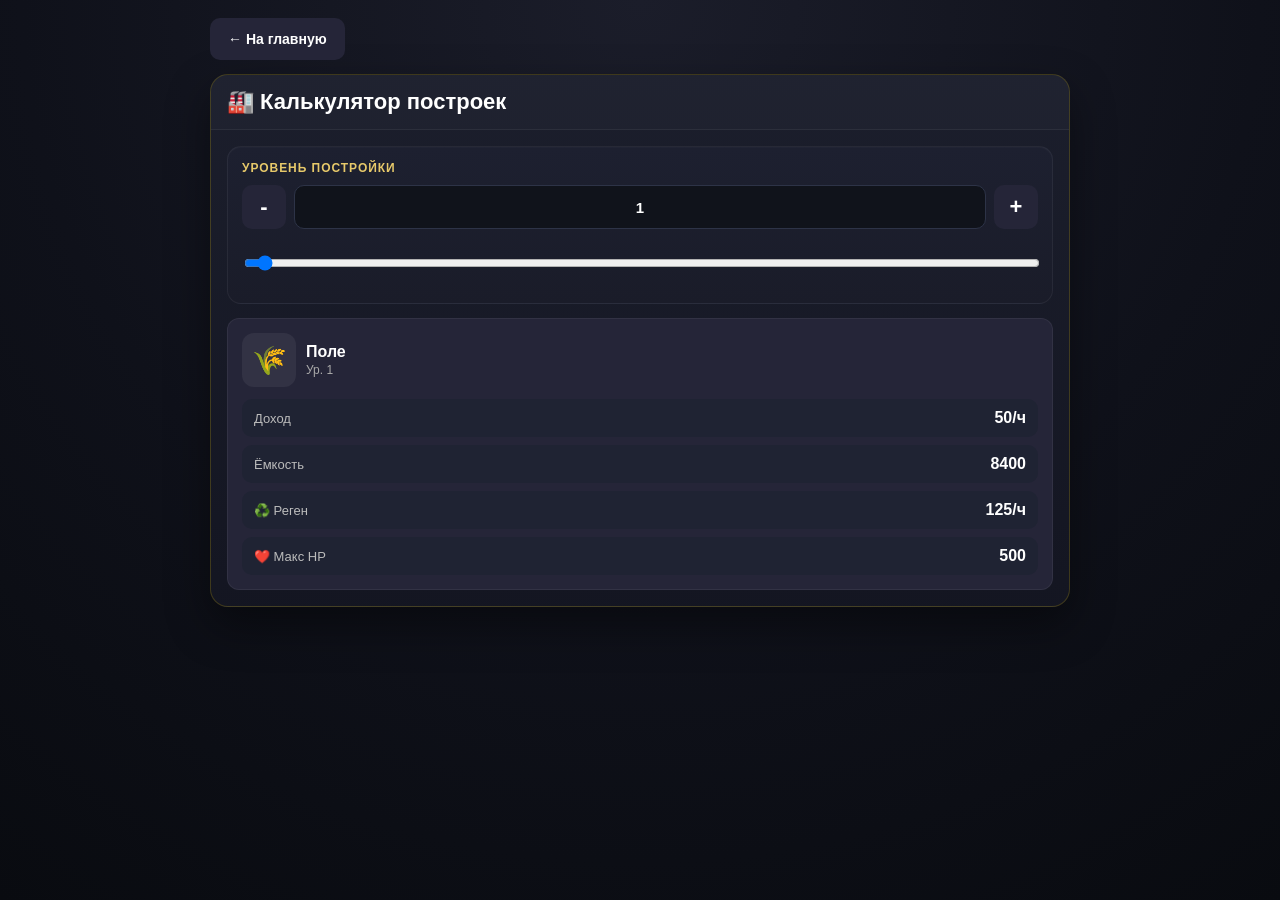
==== buildings.html @ 0d03b7bc "Create buildings.html" ====
<!doctype html>
<html lang="ru">
<head>
  <meta charset="UTF-8">
  <meta
    name="viewport"
    content="width=device-width, initial-scale=1.0, maximum-scale=1.0, user-scalable=no"
  >
  <title>Калькулятор построек</title>
  <link rel="stylesheet" href="style.css">
  <style>
    .building-wrap {
      display: grid;
      gap: 14px;
    }

    .building-level-control {
      display: grid;
      grid-template-columns: 44px 1fr 44px;
      gap: 8px;
      align-items: center;
      margin-bottom: 10px;
    }

    .building-level-btn {
      min-height: 44px;
      padding: 0;
      font-size: 22px;
      line-height: 1;
    }

    .building-level-input {
      text-align: center;
      font-weight: 700;
      -moz-appearance: textfield;
    }

    .building-level-input::-webkit-outer-spin-button,
    .building-level-input::-webkit-inner-spin-button {
      -webkit-appearance: none;
      margin: 0;
    }

    .building-range {
      width: 100%;
    }

    .building-card {
      background: #252538;
      border-radius: 12px;
      padding: 14px;
      border: 1px solid rgba(255,255,255,0.06);
    }

    .building-header {
      display: flex;
      justify-content: space-between;
      align-items: center;
      gap: 12px;
      margin-bottom: 12px;
    }

    .building-title {
      display: flex;
      align-items: center;
      gap: 10px;
      min-width: 0;
    }

    .building-icon {
      width: 54px;
      height: 54px;
      border-radius: 12px;
      background: rgba(255,255,255,0.06);
      display: flex;
      align-items: center;
      justify-content: center;
      font-size: 28px;
      flex: 0 0 auto;
    }

    .building-name {
      font-size: 16px;
      font-weight: 700;
      color: #fff;
    }

    .building-sub {
      font-size: 12px;
      color: #aaa;
      margin-top: 2px;
    }

    .building-stats {
      display: grid;
      gap: 8px;
    }

    .hq-stat-card {
      display: flex;
      justify-content: space-between;
      gap: 12px;
      align-items: center;
      background: #1f2333;
      border-radius: 10px;
      padding: 10px 12px;
    }

    .hq-stat-card span:first-child {
      color: #bbb;
      font-size: 13px;
    }

    .hq-stat-card .val {
      color: #fff;
      font-weight: 700;
      text-align: right;
    }

    .building-error {
      display: none;
      margin-top: 10px;
      padding: 10px 12px;
      border-radius: 10px;
      background: rgba(244, 67, 54, 0.12);
      color: #ffb4b4;
      border: 1px solid rgba(244, 67, 54, 0.22);
    }
  </style>
</head>
<body>
  <div class="container">
    <div class="topbar">
      <a class="btn" href="index.html">← На главную</a>
    </div>

    <div class="app-shell">
      <div class="app-header">
        <h3>🏭 Калькулятор построек</h3>
      </div>

      <div class="app-body">
        <div class="building-wrap">
          <div class="settings-card">
            <div class="settings-section-title">Уровень постройки</div>

            <div class="building-level-control">
              <button type="button" class="btn building-level-btn" id="levelMinus">-</button>
              <input id="levelInput" class="building-level-input" type="number" min="1" max="130" value="1" inputmode="numeric">
              <button type="button" class="btn building-level-btn" id="levelPlus">+</button>
            </div>

            <input id="levelRange" class="building-range" type="range" min="1" max="130" value="1">

            <div class="building-error" id="buildingError"></div>
          </div>

          <div class="building-card">
            <div class="building-header">
              <div class="building-title">
                <div class="building-icon" id="buildingIcon">🌾</div>
                <div>
                  <div class="building-name" id="buildingName">Поле</div>
                  <div class="building-sub">Ур. <span id="buildingLevelTitle">1</span></div>
                </div>
              </div>
            </div>

            <div class="building-stats">
              <div class="hq-stat-card">
                <span>Доход</span>
                <span class="val" id="statIncome">50/ч</span>
              </div>

              <div class="hq-stat-card">
                <span>Ёмкость</span>
                <span class="val" id="statCapacity">8400</span>
              </div>

              <div class="hq-stat-card">
                <span>♻️ Реген</span>
                <span class="val" id="statRegen">125/ч</span>
              </div>

              <div class="hq-stat-card">
                <span>❤️ Макс HP</span>
                <span class="val" id="statHp">500</span>
              </div>
            </div>
          </div>
        </div>
      </div>
    </div>

    <script src="buildings.js"></script>
  </div>
</body>
</html>
---- style.css ----
* {
  box-sizing: border-box;
}

:root {
  --bg-1: #0b0d14;
  --bg-2: #121522;
  --panel: #181b28;
  --panel-2: #1f2333;
  --panel-3: #252538;
  --input: #10131b;
  --line: rgba(255, 255, 255, 0.06);
  --line-strong: rgba(255, 215, 0, 0.18);
  --text: #ffffff;
  --muted: #9aa0b4;
  --muted-2: #6f768d;
  --gold: #ffd700;
  --gold-soft: rgba(255, 215, 0, 0.18);
  --blue: #3f6df6;
  --blue-soft: rgba(63, 109, 246, 0.22);
  --green: #4caf50;
  --red: #f44336;
  --shadow: 0 18px 44px rgba(0, 0, 0, 0.42);
  --radius-xl: 18px;
  --radius-lg: 14px;
  --radius-md: 10px;
}

html,
body {
  min-height: 100%;
}

body {
  margin: 0;
  font-family: Arial, sans-serif;
  background:
    radial-gradient(circle at top, #1b1d2a 0%, #0f111a 56%, #090b10 100%);
  color: var(--text);
  padding: 18px;
}

.container {
  max-width: 860px;
  margin: 0 auto;
}

h1 {
  margin: 0 0 18px;
  text-align: center;
  font-size: 30px;
  font-weight: 800;
  letter-spacing: 0.01em;
}

.topbar {
  margin-bottom: 14px;
  text-align: left;
}

.app-shell {
  background: linear-gradient(180deg, rgba(28, 31, 45, 0.98) 0%, rgba(20, 22, 34, 0.98) 100%);
  border: 1px solid var(--line-strong);
  border-radius: var(--radius-xl);
  box-shadow: var(--shadow);
  overflow: hidden;
}

.app-header {
  display: flex;
  align-items: center;
  justify-content: space-between;
  gap: 12px;
  padding: 14px 16px;
  border-bottom: 1px solid var(--line);
  background: rgba(255, 255, 255, 0.02);
}

.app-header h1,
.app-header h2,
.app-header h3 {
  margin: 0;
  font-size: 22px;
  font-weight: 800;
}

.app-body {
  padding: 16px;
}

.btn,
button,
.settings-action-btn {
  appearance: none;
  border: none;
  outline: none;
  display: inline-flex;
  align-items: center;
  justify-content: center;
  gap: 8px;
  min-height: 42px;
  padding: 11px 16px;
  border-radius: 10px;
  background: var(--panel-3);
  color: #fff;
  cursor: pointer;
  font-size: 14px;
  font-weight: 700;
  text-decoration: none;
  transition:
    transform 0.12s ease,
    background 0.15s ease,
    border-color 0.15s ease,
    box-shadow 0.15s ease;
  border: 2px solid transparent;
}

.btn:hover,
button:hover,
.settings-action-btn:hover {
  transform: translateY(-1px);
  background: #2b2c42;
}

.btn:active,
button:active,
.settings-action-btn:active {
  transform: translateY(0);
}

.btn-primary,
button.btn-primary,
.settings-action-btn.s-blue {
  background: linear-gradient(180deg, #4677ff 0%, #2e5eea 100%);
  box-shadow: 0 6px 20px rgba(63, 109, 246, 0.28);
}

.btn-primary:hover,
button.btn-primary:hover,
.settings-action-btn.s-blue:hover {
  background: linear-gradient(180deg, #5482ff 0%, #3564ed 100%);
}

.btn-gold {
  background: linear-gradient(180deg, #4b4421 0%, #3c3517 100%);
  border-color: rgba(255, 215, 0, 0.28);
  color: #ffe89a;
}

.btn-danger,
.settings-action-btn.s-danger {
  background: linear-gradient(180deg, #912f33 0%, #7a2428 100%);
}

.btn-yellow,
.settings-action-btn.s-yellow {
  background: linear-gradient(180deg, #8a6b1e 0%, #725716 100%);
  color: #fff2b5;
}

.btn-purple,
.settings-action-btn.s-purple {
  background: linear-gradient(180deg, #6540a8 0%, #53338f 100%);
}

.menu {
  display: grid;
  gap: 12px;
  margin-top: 16px;
}

.menu .btn {
  width: 100%;
  min-height: 50px;
  border-radius: 12px;
}

.settings-card,
.card,
.range-box,
.result,
.preview-card {
  background: linear-gradient(180deg, #1d2030 0%, #1a1c29 100%);
  border: 1px solid var(--line);
  border-radius: var(--radius-lg);
  padding: 14px;
  box-shadow: inset 0 1px 0 rgba(255,255,255,0.02);
}

.settings-card + .settings-card,
.card + .card {
  margin-top: 12px;
}

.settings-section-title,
.section-title {
  font-size: 12px;
  font-weight: 800;
  color: #e7c96a;
  letter-spacing: 0.08em;
  margin-bottom: 10px;
  text-transform: uppercase;
}

.section-subtitle {
  color: var(--muted);
  font-size: 12px;
  line-height: 1.45;
}

.weapon-switch,
.tabs-row {
  display: flex;
  gap: 10px;
  margin-bottom: 16px;
}

.weapon,
.settings-tab,
.tab-btn {
  flex: 1;
  min-height: 54px;
  display: flex;
  align-items: center;
  justify-content: center;
  gap: 8px;
  text-align: center;
  border-radius: 14px;
  background: var(--panel-3);
  border: 2px solid transparent;
  color: #fff;
  font-weight: 700;
  cursor: pointer;
  transition:
    border-color 0.15s ease,
    background 0.15s ease,
    box-shadow 0.15s ease,
    transform 0.12s ease;
  user-select: none;
}

.weapon:hover,
.settings-tab:hover,
.tab-btn:hover {
  transform: translateY(-1px);
  background: #2c3045;
}

.weapon.active,
.settings-tab.active,
.tab-btn.active {
  background: linear-gradient(180deg, #27439c 0%, #223884 100%);
  border-color: #6eb0ff;
  box-shadow: 0 0 0 1px rgba(255,255,255,0.05), 0 8px 20px rgba(35, 75, 181, 0.28);
}

.field {
  display: flex;
  flex-direction: column;
}

.field label {
  margin-bottom: 8px;
  color: #cfd5e6;
  font-size: 13px;
  font-weight: 700;
}

input,
select,
textarea,
.settings-input {
  width: 100%;
  min-height: 44px;
  padding: 11px 12px;
  border-radius: 10px;
  border: 1px solid #2d3347;
  background: var(--input);
  color: #fff;
  font-size: 15px;
  box-sizing: border-box;
  transition:
    border-color 0.15s ease,
    box-shadow 0.15s ease,
    background 0.15s ease;
}

input::placeholder,
textarea::placeholder {
  color: #6f768d;
}

input:focus,
select:focus,
textarea:focus,
.settings-input:focus {
  outline: none;
  border-color: rgba(255, 215, 0, 0.38);
  box-shadow: 0 0 0 3px rgba(255, 215, 0, 0.08);
}

.grid {
  display: grid;
  grid-template-columns: 1fr 1fr;
  gap: 14px;
}

.range-grid {
  display: grid;
  grid-template-columns: 1fr 1fr auto;
  gap: 12px;
  align-items: end;
}

.preview-card {
  display: none;
  padding: 10px 12px;
}

.preview-card.visible {
  display: block;
}

.preview-title {
  font-size: 12px;
  color: var(--red);
  font-weight: 800;
  margin-bottom: 8px;
  text-align: center;
}

.preview-row {
  display: flex;
  justify-content: space-between;
  align-items: center;
  padding: 6px 0;
  border-bottom: 1px solid rgba(255,255,255,0.05);
}

.preview-row:last-child {
  border-bottom: none;
}

.preview-label {
  font-size: 12px;
  color: var(--muted);
}

.preview-value {
  font-size: 13px;
  color: #fff;
  font-weight: 700;
  text-align: right;
}

.preview-extra {
  color: var(--green);
  font-size: 11px;
}

.result {
  margin-top: 16px;
  text-align: center;
  font-size: 20px;
  font-weight: 800;
}

.error {
  display: none;
  margin-top: 12px;
  padding: 12px;
  border-radius: 10px;
  background: rgba(127, 29, 29, 0.94);
  border: 1px solid rgba(244, 67, 54, 0.26);
  color: #fecaca;
  font-size: 14px;
}

.summary {
  margin-top: 14px;
  background: #10131b;
  border: 1px solid var(--line);
  border-radius: 12px;
  padding: 14px;
  line-height: 1.7;
  color: #f0f3fb;
}

table {
  width: 100%;
  border-collapse: collapse;
  background: #171a27;
  border: 1px solid var(--line);
  border-radius: 14px;
  overflow: hidden;
}

th,
td {
  padding: 12px 14px;
  text-align: left;
  border-bottom: 1px solid rgba(255,255,255,0.05);
}

th {
  background: #23283a;
  color: #f1d77a;
  font-size: 13px;
  text-transform: uppercase;
  letter-spacing: 0.04em;
}

tr:hover td {
  background: rgba(255,255,255,0.015);
}

tr:last-child td {
  border-bottom: none;
}

td:first-child {
  width: 120px;
  font-weight: 700;
  white-space: nowrap;
  color: #fff;
}

.list-card {
  display: flex;
  align-items: center;
  gap: 12px;
  padding: 10px 12px;
  border-radius: 12px;
  background: #202334;
  border: 1px solid rgba(255,255,255,0.04);
}

.list-card + .list-card {
  margin-top: 8px;
}

.thumb {
  width: 60px;
  height: 60px;
  border-radius: 12px;
  background: rgba(255,255,255,0.05);
  border: 2px solid rgba(255, 215, 0, 0.22);
  display: flex;
  align-items: center;
  justify-content: center;
  font-size: 30px;
  flex: 0 0 auto;
}

.muted {
  color: var(--muted);
}

.hidden {
  display: none !important;
}

@media (max-width: 760px) {
  body {
    padding: 12px;
  }

  h1 {
    font-size: 26px;
  }

  .grid,
  .range-grid {
    grid-template-columns: 1fr;
  }

  .weapon-switch,
  .tabs-row {
    flex-direction: column;
  }

  .app-body {
    padding: 12px;
  }

  th,
  td {
    padding: 10px 11px;
  }
}

/* ===== АТАКА ЛЕЙАУТ ===== */

.attack-layout {
  display: grid;
  grid-template-columns: 90px 1fr;
  gap: 14px;
  align-items: center;
}

.attack-stats {
  display: flex;
  flex-direction: column;
  justify-content: center;
}

/* мобильная адаптация */
@media (max-width: 760px) {
  .attack-layout {
    grid-template-columns: 70px 1fr;
    gap: 10px;
  }

  .char-equip-slot {
    width: 64px;
    height: 64px;
  }
}
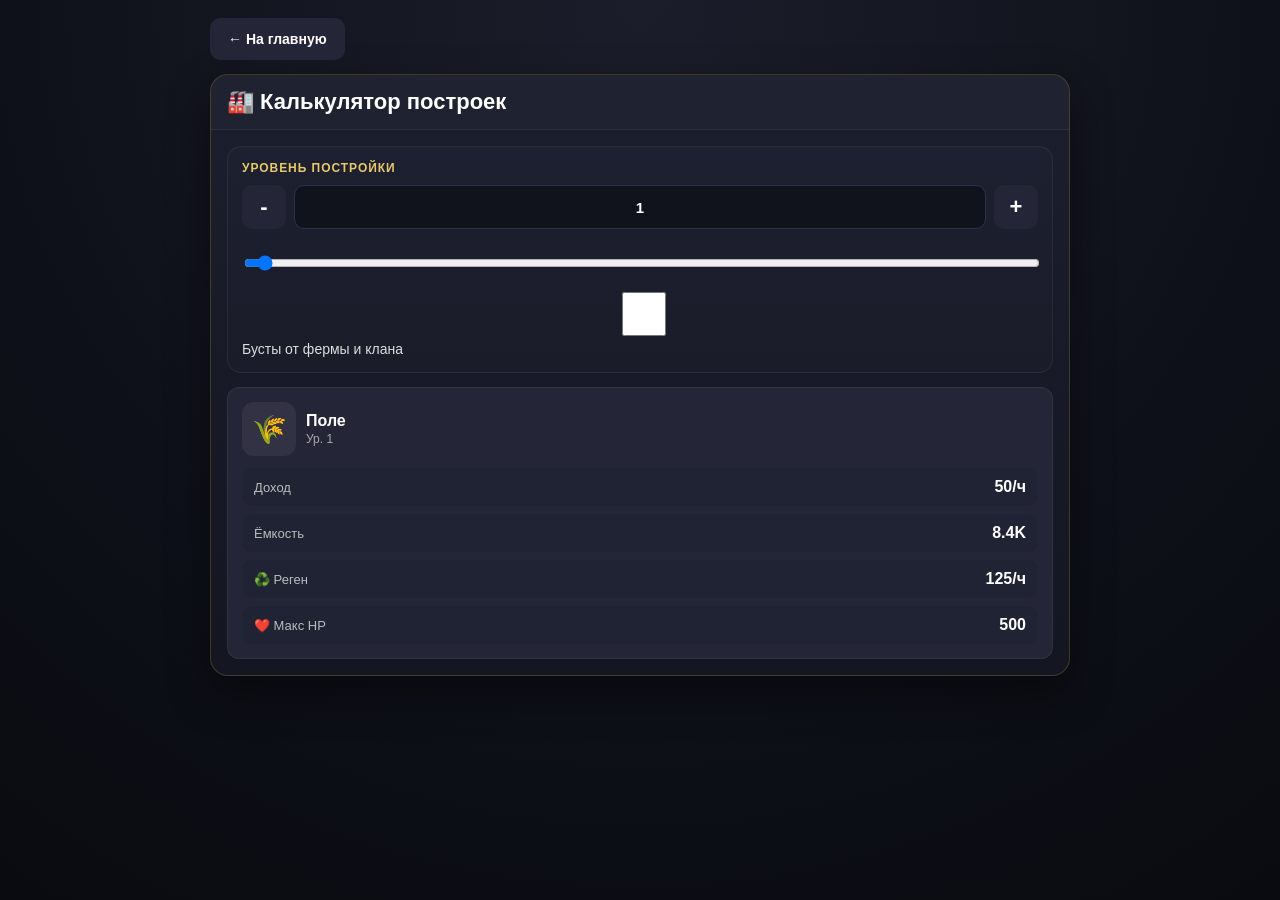
==== commit b2303166: "Update buildings.html" ====
--- a/buildings.html
+++ b/buildings.html
@@ -126,6 +126,51 @@
       color: #ffb4b4;
       border: 1px solid rgba(244, 67, 54, 0.22);
     }
+
+    .boost-toggle {
+      margin-top: 12px;
+      color: #ddd;
+      font-size: 14px;
+    }
+
+    .boosts-grid {
+      display: none;
+      grid-template-columns: 1fr 1fr;
+      gap: 10px;
+      margin-top: 12px;
+    }
+
+    .boosts-grid.visible {
+      display: grid;
+    }
+
+    .boost-card {
+      background: #1f2333;
+      border-radius: 10px;
+      padding: 10px 12px;
+    }
+
+    .boost-val {
+      color: #fff;
+      font-weight: 700;
+      margin-bottom: 4px;
+    }
+
+    .boost-label {
+      color: #aaa;
+      font-size: 12px;
+    }
+
+    .boost-card input {
+      width: 100%;
+      margin-top: 8px;
+    }
+
+    @media (max-width: 760px) {
+      .boosts-grid {
+        grid-template-columns: 1fr;
+      }
+    }
   </style>
 </head>
 <body>
@@ -151,6 +196,37 @@
             </div>
 
             <input id="levelRange" class="building-range" type="range" min="1" max="130" value="1">
+
+            <label class="boost-toggle">
+              <input id="boostsToggle" type="checkbox">
+              Бусты от фермы и клана
+            </label>
+
+            <div class="boosts-grid" id="boostsGrid">
+              <div class="boost-card">
+                <div class="boost-val">🌿 +<span id="farmBoostPreview">0</span>%</div>
+                <div class="boost-label">Буст от фермы</div>
+                <input id="farmBoost" type="number" value="0" step="1">
+              </div>
+
+              <div class="boost-card">
+                <div class="boost-val">⚡ +<span id="clanIncomeBoostPreview">0</span>%</div>
+                <div class="boost-label">Доход клана</div>
+                <input id="clanIncomeBoost" type="number" value="0" step="1">
+              </div>
+
+              <div class="boost-card">
+                <div class="boost-val">🛡️ +<span id="clanDefenseBoostPreview">0</span>%</div>
+                <div class="boost-label">Защита клана</div>
+                <input id="clanDefenseBoost" type="number" value="0" step="1">
+              </div>
+
+              <div class="boost-card">
+                <div class="boost-val" style="color:#00ff88">🚀 x<span id="clanMultiplierPreview">1</span></div>
+                <div class="boost-label">Буст клана</div>
+                <input id="clanMultiplier" type="number" value="1" step="0.1" min="1">
+              </div>
+            </div>
 
             <div class="building-error" id="buildingError"></div>
           </div>
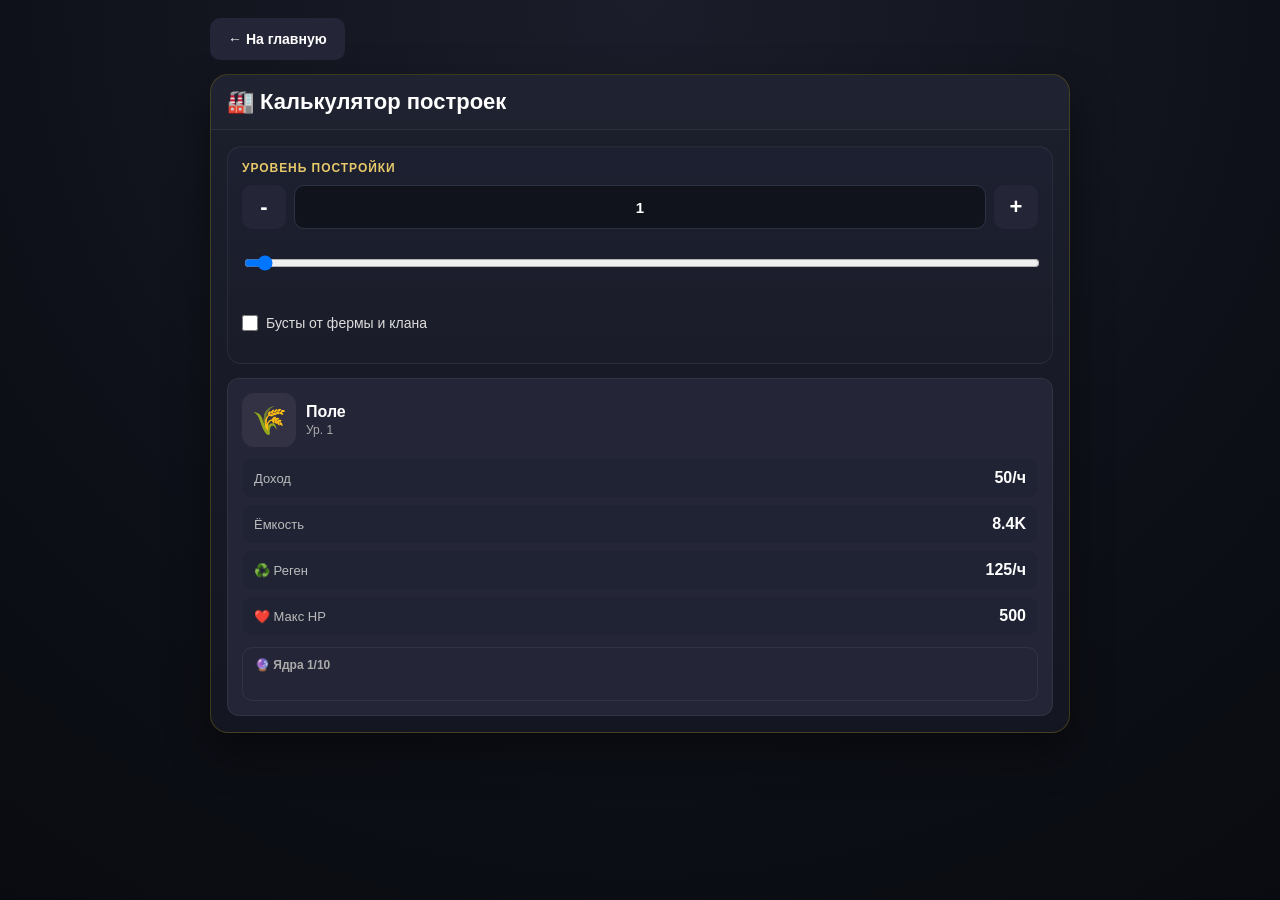
==== commit e19699cc: "Update buildings.html" ====
--- a/buildings.html
+++ b/buildings.html
@@ -128,9 +128,24 @@
     }
 
     .boost-toggle {
+      display: inline-flex;
+      align-items: center;
+      gap: 8px;
       margin-top: 12px;
       color: #ddd;
       font-size: 14px;
+      line-height: 1.2;
+      cursor: pointer;
+      user-select: none;
+    }
+
+    .boost-toggle input[type="checkbox"] {
+      width: 16px;
+      height: 16px;
+      margin: 0;
+      accent-color: #4caf50;
+      vertical-align: middle;
+      flex: 0 0 auto;
     }
 
     .boosts-grid {
@@ -166,9 +181,211 @@
       margin-top: 8px;
     }
 
+    .cores-panel {
+      background: #252538;
+      border-radius: 10px;
+      padding: 10px 12px;
+      margin-top: 12px;
+      border: 1px solid rgba(255,255,255,0.06);
+    }
+
+    .cores-header {
+      font-size: 12px;
+      font-weight: 600;
+      color: #aaa;
+      margin-bottom: 8px;
+    }
+
+    .mine-cores-grid {
+      display: grid;
+      grid-template-columns: repeat(5, 1fr);
+      gap: 8px;
+    }
+
+    .core-slot {
+      min-height: 72px;
+      border-radius: 10px;
+      background: #1f2333;
+      border: 1px solid rgba(255,255,255,0.06);
+      display: flex;
+      flex-direction: column;
+      justify-content: center;
+      align-items: center;
+      padding: 6px;
+      text-align: center;
+      cursor: pointer;
+      transition: transform 0.12s ease, opacity 0.12s ease;
+    }
+
+    .core-slot:hover {
+      transform: translateY(-1px);
+    }
+
+    .core-slot.empty {
+      background: #23283a;
+    }
+
+    .core-slot.locked {
+      opacity: 0.25;
+      cursor: default;
+    }
+
+    .slot-plus {
+      font-size: 24px;
+      color: #ddd;
+      line-height: 1;
+    }
+
+    .slot-emoji {
+      font-size: 22px;
+      line-height: 1;
+      margin-bottom: 4px;
+    }
+
+    .slot-level {
+      font-size: 11px;
+      color: #bbb;
+    }
+
+    .slot-mult {
+      font-size: 11px;
+      color: #fff;
+      font-weight: 700;
+      margin-top: 2px;
+    }
+
+    .cores-total-boost {
+      margin-top: 10px;
+      color: #fff;
+      font-weight: 700;
+      font-size: 13px;
+    }
+
+    .core-totals-list {
+      display: grid;
+      gap: 6px;
+      margin-top: 10px;
+    }
+
+    .core-total-item {
+      display: flex;
+      justify-content: space-between;
+      gap: 10px;
+      font-size: 13px;
+      color: #ddd;
+    }
+
+    .core-modal-backdrop {
+      position: fixed;
+      inset: 0;
+      background: rgba(0,0,0,0.6);
+      display: none;
+      align-items: center;
+      justify-content: center;
+      padding: 16px;
+      z-index: 1000;
+    }
+
+    .core-modal-backdrop.visible {
+      display: flex;
+    }
+
+    .core-modal {
+      width: min(420px, 100%);
+      background: #252538;
+      border-radius: 14px;
+      border: 1px solid rgba(255,255,255,0.08);
+      padding: 14px;
+    }
+
+    .core-modal-header {
+      display: flex;
+      align-items: center;
+      justify-content: space-between;
+      gap: 10px;
+      margin-bottom: 12px;
+    }
+
+    .core-modal-title {
+      font-weight: 700;
+      color: #fff;
+    }
+
+    .core-type-grid {
+      display: grid;
+      grid-template-columns: 1fr 1fr;
+      gap: 8px;
+      margin-bottom: 12px;
+    }
+
+    .core-type-btn {
+      background: #1f2333;
+      border: 1px solid rgba(255,255,255,0.08);
+      color: #fff;
+      border-radius: 10px;
+      padding: 10px;
+      cursor: pointer;
+      text-align: left;
+    }
+
+    .core-type-btn.active {
+      border-color: #4caf50;
+      background: #223228;
+    }
+
+    .core-level-row {
+      display: grid;
+      grid-template-columns: 44px 1fr 44px;
+      gap: 8px;
+      align-items: center;
+      margin-bottom: 12px;
+    }
+
+    .core-level-btn {
+      min-height: 44px;
+      padding: 0;
+      font-size: 22px;
+      line-height: 1;
+    }
+
+    .core-level-input {
+      text-align: center;
+      font-weight: 700;
+      -moz-appearance: textfield;
+    }
+
+    .core-level-input::-webkit-outer-spin-button,
+    .core-level-input::-webkit-inner-spin-button {
+      -webkit-appearance: none;
+      margin: 0;
+    }
+
+    .core-preview {
+      background: #1f2333;
+      border-radius: 10px;
+      padding: 10px 12px;
+      margin-bottom: 12px;
+      color: #fff;
+    }
+
+    .core-modal-actions {
+      display: flex;
+      gap: 8px;
+      flex-wrap: wrap;
+    }
+
+    .core-modal-actions .btn {
+      flex: 1;
+    }
+
     @media (max-width: 760px) {
-      .boosts-grid {
+      .boosts-grid,
+      .core-type-grid {
         grid-template-columns: 1fr;
+      }
+
+      .mine-cores-grid {
+        grid-template-columns: repeat(5, 1fr);
       }
     }
   </style>
@@ -199,7 +416,7 @@
 
             <label class="boost-toggle">
               <input id="boostsToggle" type="checkbox">
-              Бусты от фермы и клана
+              <span>Бусты от фермы и клана</span>
             </label>
 
             <div class="boosts-grid" id="boostsGrid">
@@ -263,11 +480,47 @@
                 <span class="val" id="statHp">500</span>
               </div>
             </div>
+
+            <div class="cores-panel">
+              <div class="cores-header" id="coresHeader">🔮 Ядра 1/10 <span style="color:#555;font-weight:400" id="coresNextUnlock"></span></div>
+              <div class="mine-cores-grid" id="coresGrid"></div>
+              <div class="core-totals-list" id="coreTotalsList"></div>
+            </div>
           </div>
         </div>
       </div>
     </div>
 
+    <div class="core-modal-backdrop" id="coreModalBackdrop">
+      <div class="core-modal">
+        <div class="core-modal-header">
+          <div class="core-modal-title">Настройка ядра</div>
+          <button class="btn" id="coreModalClose">✕</button>
+        </div>
+
+        <div class="core-type-grid" id="coreTypeGrid">
+          <button class="core-type-btn" data-type="income">✴️ Ядро дохода</button>
+          <button class="core-type-btn" data-type="capacity">✳️ Ядро вместимости</button>
+          <button class="core-type-btn" data-type="hp">❤️ Ядро здоровья</button>
+          <button class="core-type-btn" data-type="regen">♻️ Ядро регенерации</button>
+        </div>
+
+        <div class="core-level-row">
+          <button type="button" class="btn core-level-btn" id="coreLevelMinus">-</button>
+          <input id="coreLevelInput" class="core-level-input" type="number" min="0" max="999" value="0" inputmode="numeric">
+          <button type="button" class="btn core-level-btn" id="coreLevelPlus">+</button>
+        </div>
+
+        <div class="core-preview" id="corePreview">✴️ lv.0 → x1</div>
+
+        <div class="core-modal-actions">
+          <button class="btn btn-primary" id="coreSaveBtn">Сохранить</button>
+          <button class="btn" id="coreRemoveBtn">Убрать</button>
+          <button class="btn" id="coreCancelBtn">Отмена</button>
+        </div>
+      </div>
+    </div>
+
     <script src="buildings.js"></script>
   </div>
 </body>
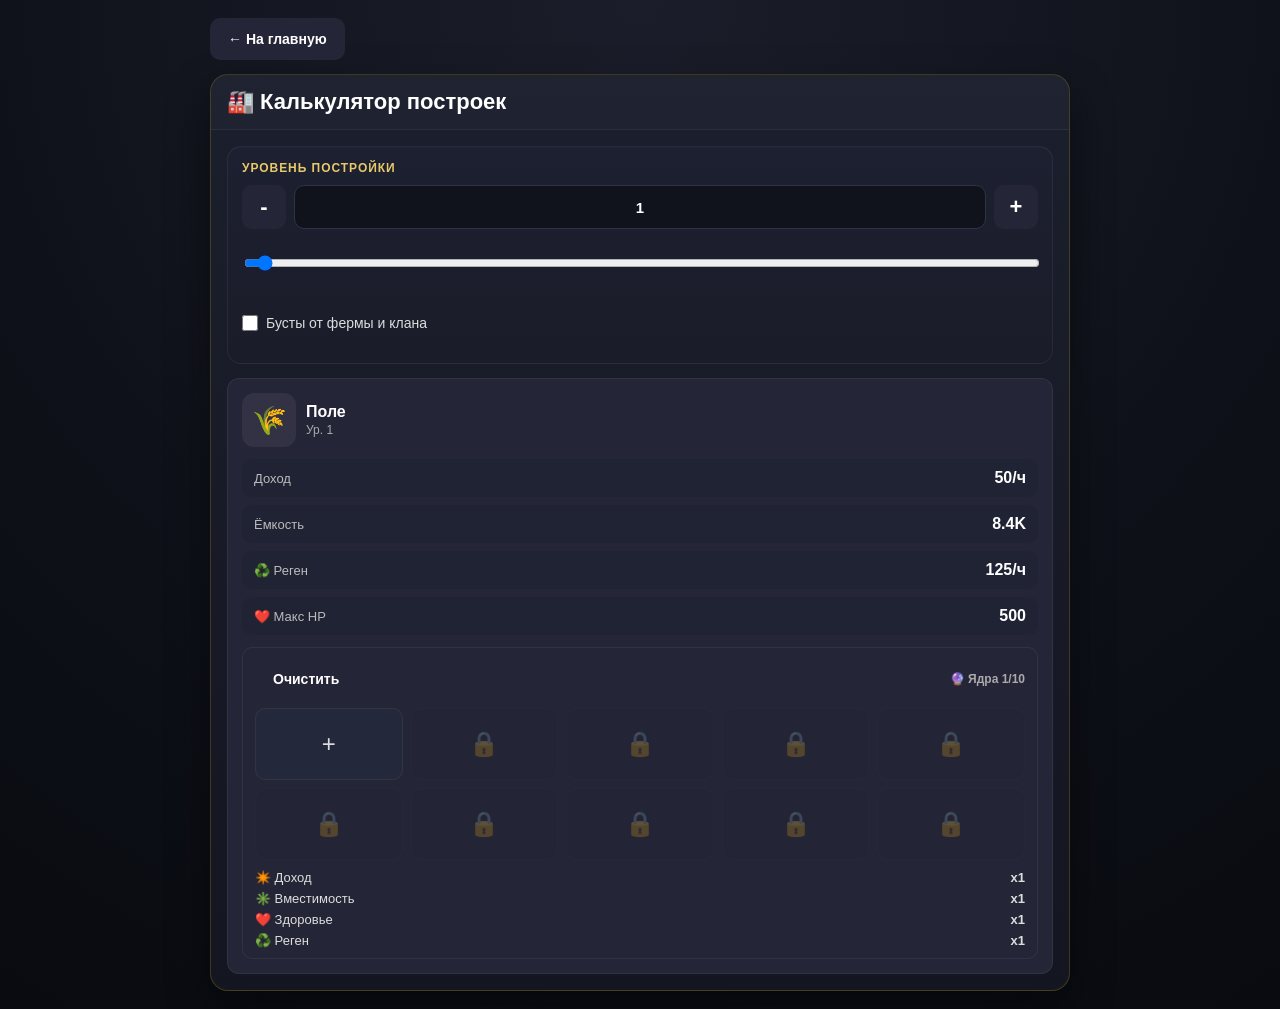
==== commit f18b799f: "Update buildings.html" ====
--- a/buildings.html
+++ b/buildings.html
@@ -193,7 +193,6 @@
       font-size: 12px;
       font-weight: 600;
       color: #aaa;
-      margin-bottom: 8px;
     }
 
     .mine-cores-grid {
@@ -252,13 +251,6 @@
       color: #fff;
       font-weight: 700;
       margin-top: 2px;
-    }
-
-    .cores-total-boost {
-      margin-top: 10px;
-      color: #fff;
-      font-weight: 700;
-      font-size: 13px;
     }
 
     .core-totals-list {
@@ -482,7 +474,11 @@
             </div>
 
             <div class="cores-panel">
-              <div class="cores-header" id="coresHeader">🔮 Ядра 1/10 <span style="color:#555;font-weight:400" id="coresNextUnlock"></span></div>
+              <div style="display:flex;align-items:center;justify-content:space-between;gap:10px;margin-bottom:8px;">
+                <button class="btn" id="clearCoresBtn" type="button">Очистить</button>
+                <div class="cores-header" id="coresHeader" style="margin-bottom:0;">🔮 Ядра 1/10 <span style="color:#555;font-weight:400" id="coresNextUnlock"></span></div>
+              </div>
+
               <div class="mine-cores-grid" id="coresGrid"></div>
               <div class="core-totals-list" id="coreTotalsList"></div>
             </div>
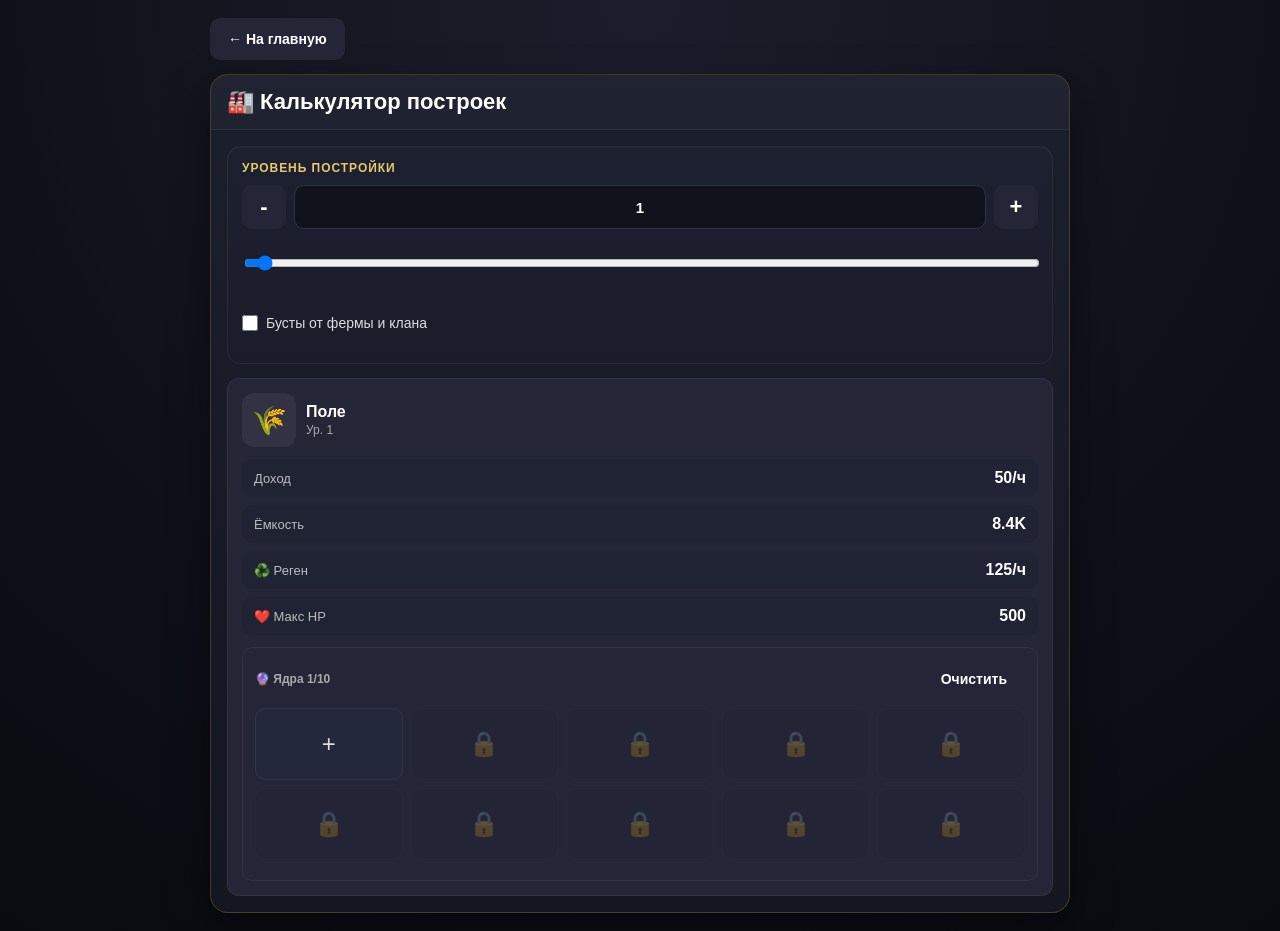
==== commit 4c4a98b1: "Update buildings.html" ====
--- a/buildings.html
+++ b/buildings.html
@@ -475,8 +475,8 @@
 
             <div class="cores-panel">
               <div style="display:flex;align-items:center;justify-content:space-between;gap:10px;margin-bottom:8px;">
+                <div class="cores-header" id="coresHeader" style="margin-bottom:0;">🔮 Ядра 1/10 <span style="color:#555;font-weight:400" id="coresNextUnlock"></span></div>
                 <button class="btn" id="clearCoresBtn" type="button">Очистить</button>
-                <div class="cores-header" id="coresHeader" style="margin-bottom:0;">🔮 Ядра 1/10 <span style="color:#555;font-weight:400" id="coresNextUnlock"></span></div>
               </div>
 
               <div class="mine-cores-grid" id="coresGrid"></div>
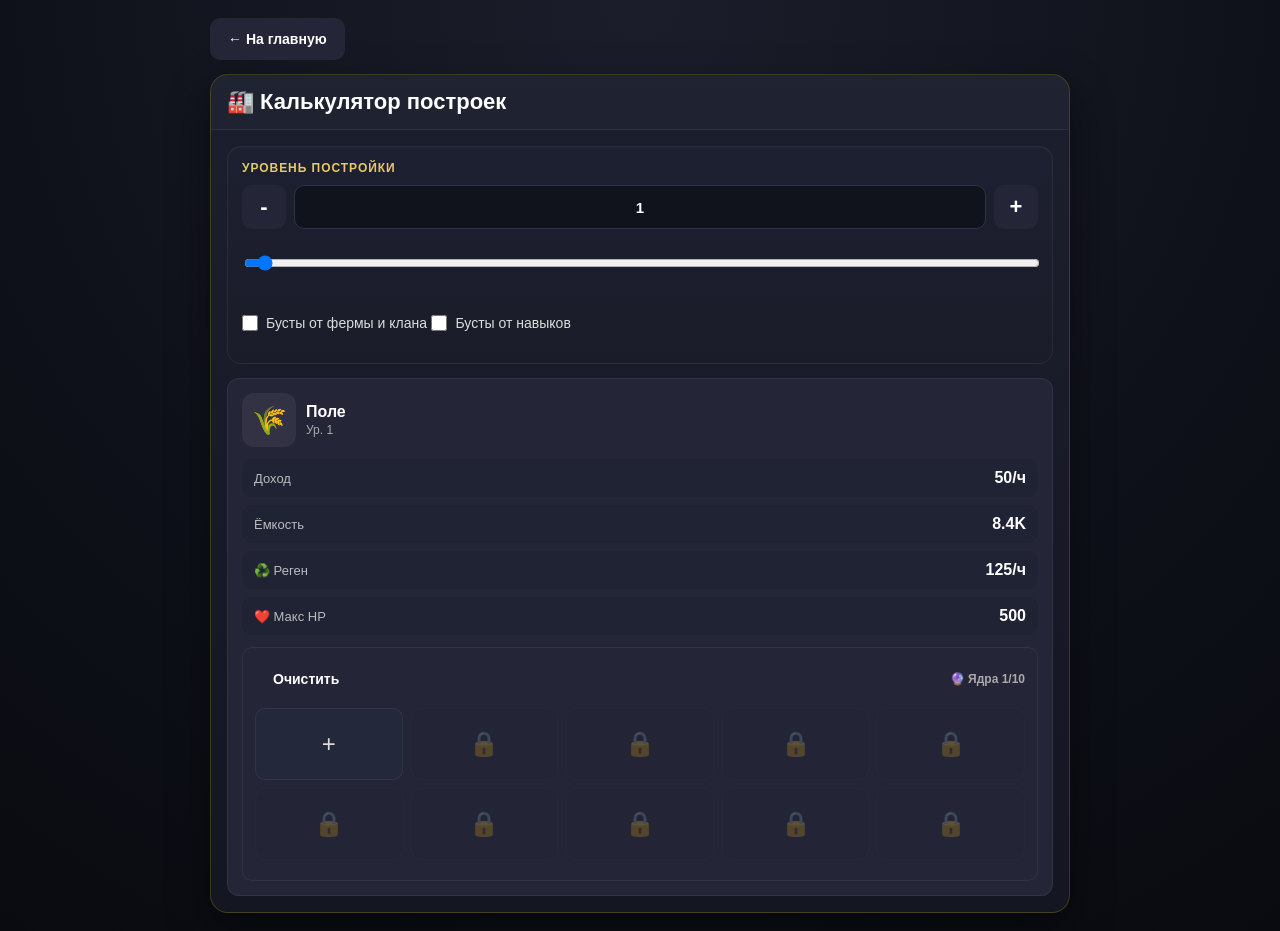
==== commit c5e5c2e8: "Update buildings.html" ====
--- a/buildings.html
+++ b/buildings.html
@@ -148,14 +148,16 @@
       flex: 0 0 auto;
     }
 
-    .boosts-grid {
+    .boosts-grid,
+    .skill-boosts-grid {
       display: none;
       grid-template-columns: 1fr 1fr;
       gap: 10px;
       margin-top: 12px;
     }
 
-    .boosts-grid.visible {
+    .boosts-grid.visible,
+    .skill-boosts-grid.visible {
       display: grid;
     }
 
@@ -372,6 +374,7 @@
 
     @media (max-width: 760px) {
       .boosts-grid,
+      .skill-boosts-grid,
       .core-type-grid {
         grid-template-columns: 1fr;
       }
@@ -434,6 +437,37 @@
                 <div class="boost-val" style="color:#00ff88">🚀 x<span id="clanMultiplierPreview">1</span></div>
                 <div class="boost-label">Буст клана</div>
                 <input id="clanMultiplier" type="number" value="1" step="0.1" min="1">
+              </div>
+            </div>
+
+            <label class="boost-toggle">
+              <input id="skillBoostsToggle" type="checkbox">
+              <span>Бусты от навыков</span>
+            </label>
+
+            <div class="skill-boosts-grid" id="skillBoostsGrid">
+              <div class="boost-card">
+                <div class="boost-val">💰 +<span id="skillIncomePreview">0</span>%</div>
+                <div class="boost-label">Доход</div>
+                <input id="skillIncomeBoost" type="number" value="0" min="0" max="20" step="1">
+              </div>
+
+              <div class="boost-card">
+                <div class="boost-val">📦 +<span id="skillCapacityPreview">0</span>%</div>
+                <div class="boost-label">Вместимость</div>
+                <input id="skillCapacityBoost" type="number" value="0" min="0" max="20" step="1">
+              </div>
+
+              <div class="boost-card">
+                <div class="boost-val">❤️ +<span id="skillHpPreview">0</span>%</div>
+                <div class="boost-label">Прочность</div>
+                <input id="skillHpBoost" type="number" value="0" min="0" max="20" step="1">
+              </div>
+
+              <div class="boost-card">
+                <div class="boost-val">♻️ +<span id="skillRegenPreview">0</span>%</div>
+                <div class="boost-label">Реген</div>
+                <input id="skillRegenBoost" type="number" value="0" min="0" max="20" step="1">
               </div>
             </div>
 
@@ -475,8 +509,8 @@
 
             <div class="cores-panel">
               <div style="display:flex;align-items:center;justify-content:space-between;gap:10px;margin-bottom:8px;">
+                <button class="btn" id="clearCoresBtn" type="button">Очистить</button>
                 <div class="cores-header" id="coresHeader" style="margin-bottom:0;">🔮 Ядра 1/10 <span style="color:#555;font-weight:400" id="coresNextUnlock"></span></div>
-                <button class="btn" id="clearCoresBtn" type="button">Очистить</button>
               </div>
 
               <div class="mine-cores-grid" id="coresGrid"></div>
